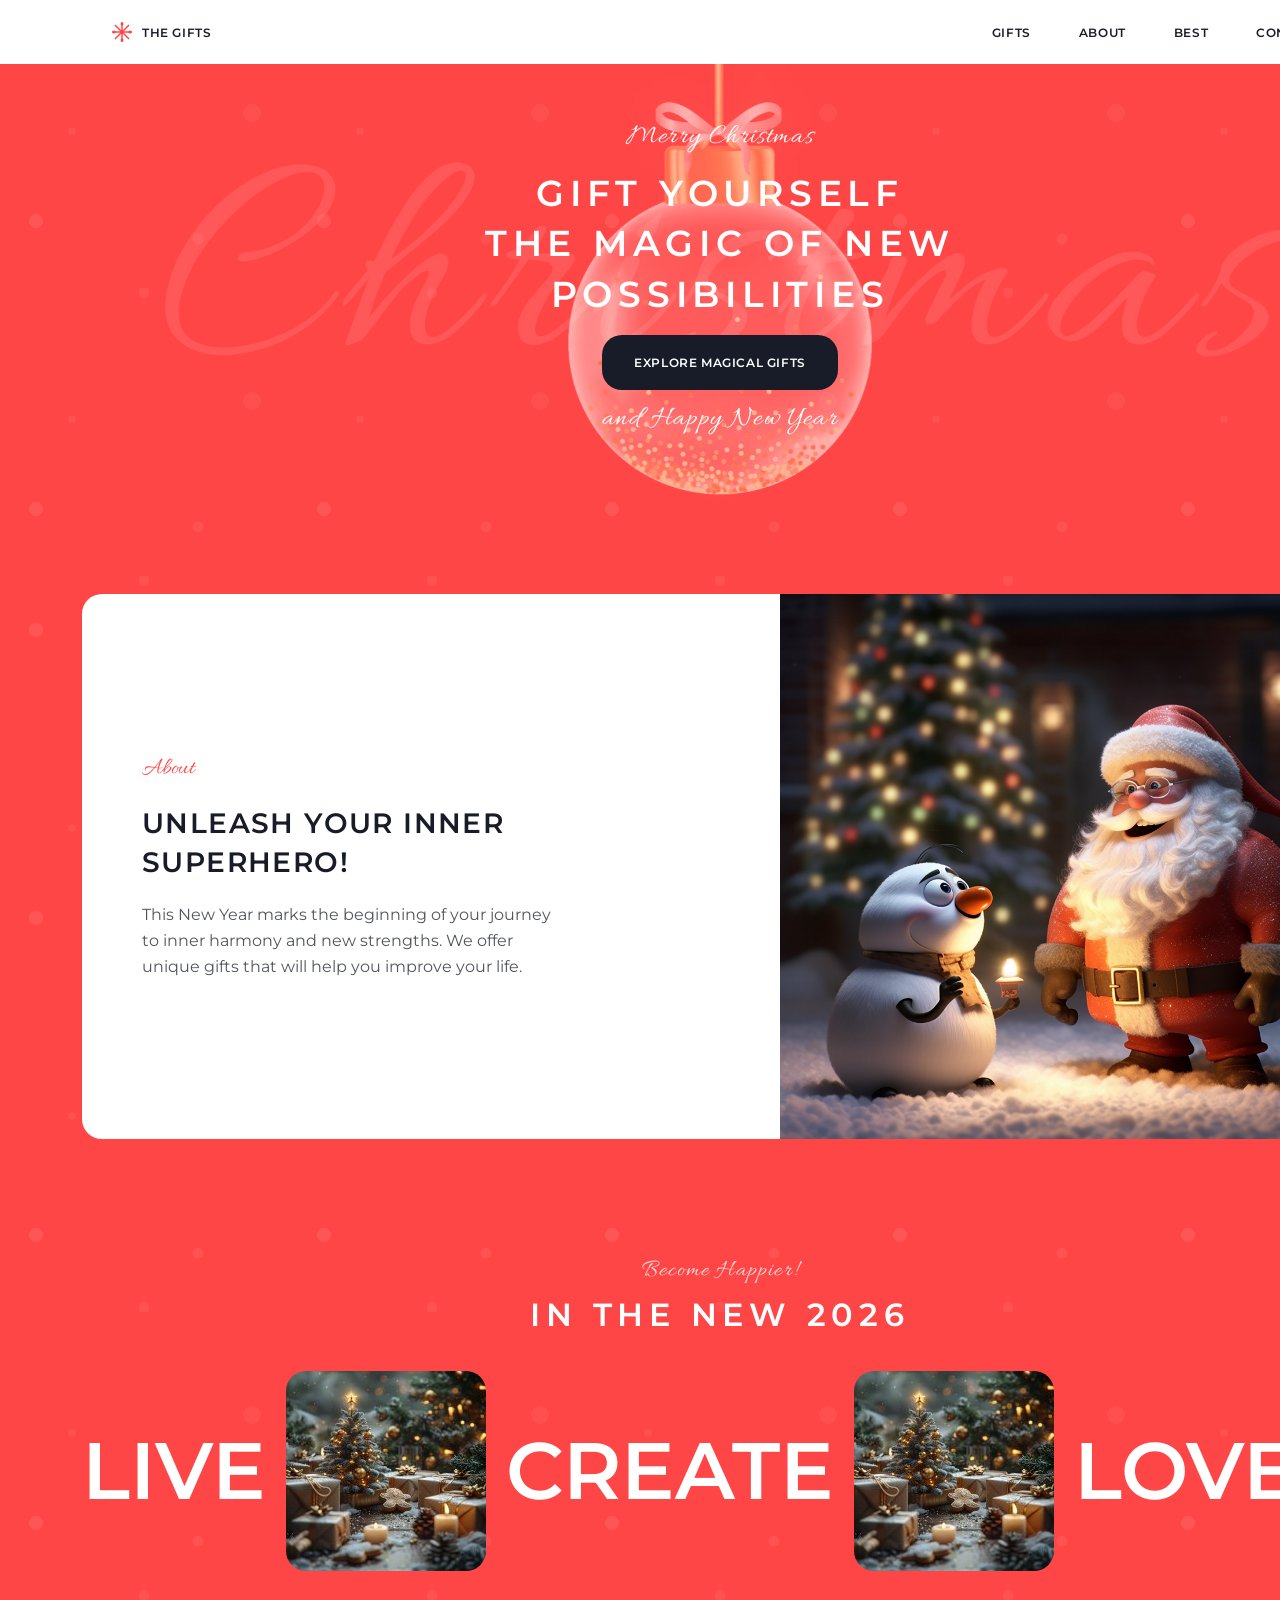
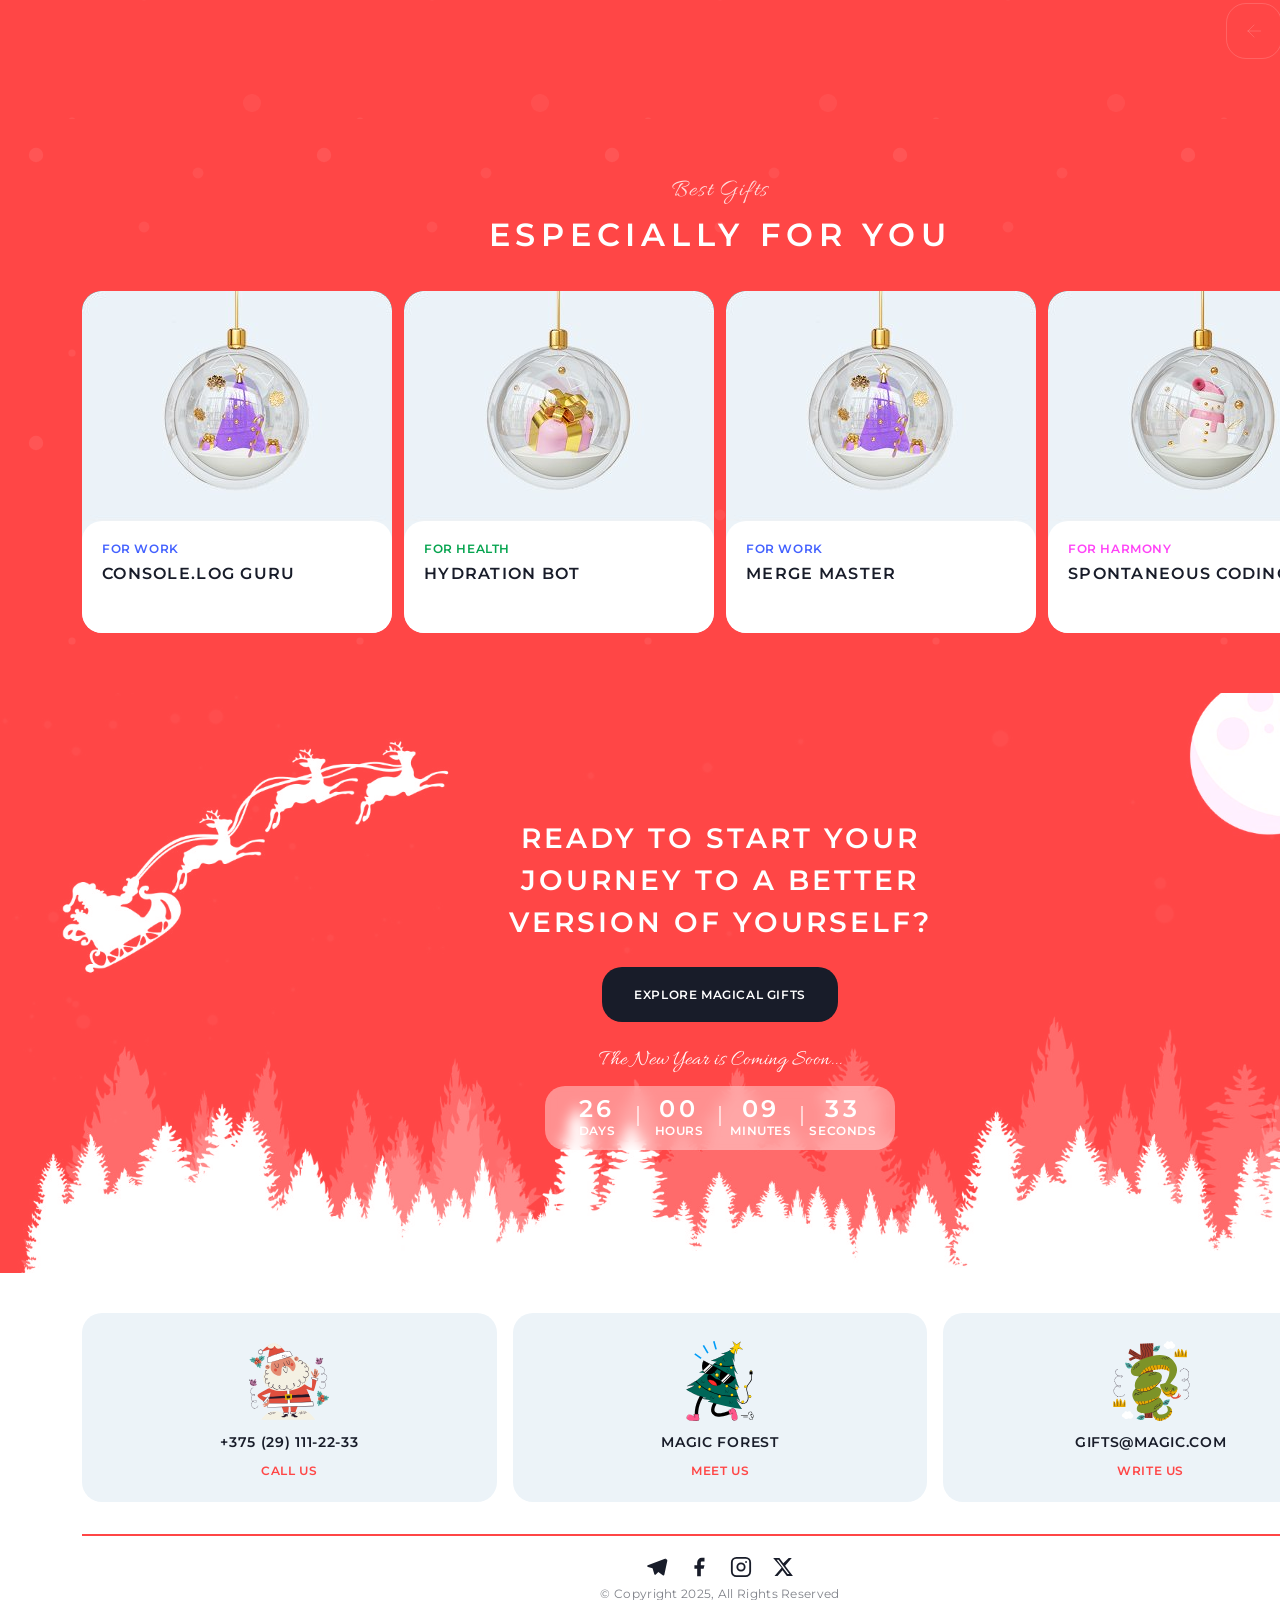
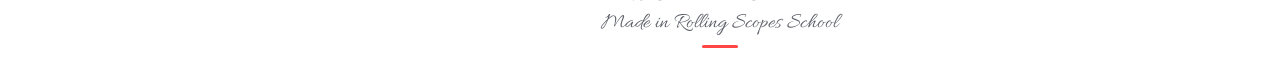
==== christmas-shop/index.html @ 3ed1e293 "Add christmas shop" ====
<!DOCTYPE html>
<html lang="en">
<head>
  <meta charset="UTF-8">
  <meta name="viewport" content="width=device-width, initial-scale=1.0">
  <title>The Gifts - Christmas Shop</title>
  <link rel="icon" type="image/svg+xml" href="assets/favicon.svg">
  <link rel="preconnect" href="https://fonts.googleapis.com">
  <link rel="preconnect" href="https://fonts.gstatic.com" crossorigin>
  <link href="https://fonts.googleapis.com/css2?family=Allura&amp;family=Montserrat:wght@400;600&amp;display=swap" rel="stylesheet">
  <link rel="stylesheet" href="css/style.css">
</head>
<body>
<div class="page-wrapper">

  <!-- HEADER -->
  <header class="header">
    <div class="header__inner">
      <a href="index.html" class="header__logo">
        <img class="header__logo-icon" src="assets/snowflake.svg" alt="snowflake">
        <span class="header__logo-text">The Gifts</span>
      </a>
      <nav class="header__nav">
        <ul class="header__nav-list">
          <li><a href="gifts/index.html" class="header__nav-link">Gifts</a></li>
          <li><a href="#about" class="header__nav-link">About</a></li>
          <li><a href="#best" class="header__nav-link">Best</a></li>
          <li><a href="#contacts" class="header__nav-link">Contacts</a></li>
        </ul>
      </nav>
    </div>
  </header>

  <main>

  
    <section class="hero">
     
      <div class="hero__ball-bg">
        <img src="assets/hero-ball.png" alt="" aria-hidden="true" class="hero__ball-img">
      </div>

      
      <div class="hero__content">
        <p class="hero__caption">Merry Christmas</p>
        <h1 class="hero__title">Gift yourself<br>the magic of new<br>possibilities</h1>
        <a href="gifts/index.html" class="btn btn--dark">Explore Magical Gifts</a>
        <p class="hero__caption">and Happy New Year</p>
      </div>
    </section>

    
    <section id="about" class="about">
      <div class="about__card">
        <div class="about__text-wrap">
          <div class="about__text-inner">
            <p class="about__label">About</p>
            <h2 class="about__title">Unleash your inner superhero!</h2>
            <p class="about__desc">
              This New Year marks the beginning of your journey to inner harmony
              and new strengths. We offer unique gifts that will help you improve your life.
            </p>
          </div>
        </div>
        <div class="about__image-wrap">
          
          <img class="about__image" src="assets/santa-about.png" alt="Santa Claus with snowman">
        </div>
      </div>
    </section>

    
    <section id="slider" class="slider-section">
      <div class="slider-section__inner">
        <div class="slider-section__header">
          <p class="caption">Become Happier!</p>
          <p class="section-subtitle">in the new 2026</p>
        </div>

        <div class="slider-section__track-wrap">
          <div class="slider-track" id="sliderTrack">
            <span class="slider-word">Live</span>
            <div class="slider-image">
              <img src="assets/snowman.png" alt="Snowman">
            </div>
            <span class="slider-word">Create</span>
            <div class="slider-image">
              <img src="assets/christmas-trees.png" alt="Christmas trees">
            </div>
            <span class="slider-word">Love</span>
            <div class="slider-image">
              <img src="assets/christmas-tree-ball.png" alt="Christmas tree ball">
            </div>
            <span class="slider-word">Dream</span>
            <div class="slider-image">
              <img src="assets/fairytale-house.png" alt="Fairytale house">
            </div>
          </div>
        </div>

        <div class="slider-section__controls">
          <button class="slider-btn slider-btn--prev" id="sliderPrev" aria-label="Previous">
            <img src="assets/arrow-left.svg" alt="previous">
          </button>
          <button class="slider-btn slider-btn--next" id="sliderNext" aria-label="Next">
            <img src="assets/arrow-right.svg" alt="next">
          </button>
        </div>
      </div>
    </section>

    
    <section id="best" class="best-gifts">
      <div class="best-gifts__inner">
        <div class="best-gifts__header">
          <p class="caption">Best Gifts</p>
          <p class="section-subtitle">Especially for you</p>
        </div>
        <div class="best-gifts__grid">

          
          <a href="gifts/index.html" class="gift-card">
            <div class="gift-card__image">
              <img src="assets/card-work.png" alt="Console.log Guru">
            </div>
            <div class="gift-card__info">
              <span class="gift-card__tag gift-card__tag--work">For work</span>
              <span class="gift-card__name">Console.log Guru</span>
            </div>
          </a>

          <a href="gifts/index.html" class="gift-card">
            <div class="gift-card__image">
              <img src="assets/card-health.png" alt="Hydration Bot">
            </div>
            <div class="gift-card__info">
              <span class="gift-card__tag gift-card__tag--health">For health</span>
              <span class="gift-card__name">Hydration Bot</span>
            </div>
          </a>

          <a href="gifts/index.html" class="gift-card">
            <div class="gift-card__image">
              <img src="assets/card-work.png" alt="Merge Master">
            </div>
            <div class="gift-card__info">
              <span class="gift-card__tag gift-card__tag--work">For work</span>
              <span class="gift-card__name">Merge Master</span>
            </div>
          </a>

          <a href="gifts/index.html" class="gift-card">
            <div class="gift-card__image">
              <img src="assets/card-harmony.png" alt="Spontaneous Coding Philosopher">
            </div>
            <div class="gift-card__info">
              <span class="gift-card__tag gift-card__tag--harmony">For harmony</span>
              <span class="gift-card__name">Spontaneous Coding Philosopher</span>
            </div>
          </a>

        </div>
      </div>
    </section>

   
    <section class="cta">
      <div class="cta__layer cta__layer--snow"></div>
      <div class="cta__layer cta__layer--scene"></div>

      <div class="cta__inner">
        <div class="cta__content">
          <h2 class="cta__title">
            Ready to start your journey to a better version of yourself?
          </h2>
          <a href="gifts/index.html" class="btn btn--dark">Explore Magical Gifts</a>

          <div class="cta__timer-wrap">
            <p class="cta__timer-caption">The New Year is Coming Soon...</p>
            <div class="timer" id="countdown">
              <div class="timer__block">
                <span class="timer__value" id="timerDays">00</span>
                <span class="timer__label">days</span>
              </div>
              <div class="timer__sep"></div>
              <div class="timer__block">
                <span class="timer__value" id="timerHours">00</span>
                <span class="timer__label">hours</span>
              </div>
              <div class="timer__sep"></div>
              <div class="timer__block">
                <span class="timer__value" id="timerMinutes">00</span>
                <span class="timer__label">minutes</span>
              </div>
              <div class="timer__sep"></div>
              <div class="timer__block">
                <span class="timer__value" id="timerSeconds">00</span>
                <span class="timer__label">seconds</span>
              </div>
            </div>
          </div>
        </div>
      </div>
    </section>

  </main>

 
  <footer id="contacts" class="footer">
    <div class="footer__inner">

      <div class="footer__cards">

        <a href="tel:+375291112233" class="footer__card">
          <div class="footer__card-icon">
            <img src="assets/footer-santa.svg" alt="Santa Claus">
          </div>
          <span class="footer__card-value">+375 (29) 111-22-33</span>
          <span class="footer__card-label">Call Us</span>
        </a>

        <a href="https://maps.google.com/?q=Belovezhskaya+Pushcha" target="_blank" rel="noopener" class="footer__card">
          <div class="footer__card-icon">
            <img src="assets/footer-tree.svg" alt="Christmas Tree">
          </div>
          <span class="footer__card-value">Magic Forest</span>
          <span class="footer__card-label">Meet Us</span>
        </a>

        <a href="mailto:gifts@magic.com" class="footer__card">
          <div class="footer__card-icon">
            <img src="assets/footer-snake.svg" alt="Snake">
          </div>
          <span class="footer__card-value">gifts@magic.com</span>
          <span class="footer__card-label">Write Us</span>
        </a>

      </div>

      <div class="footer__bottom">
        <div class="footer__bottom-center">
          <div class="footer__socials">
            <a href="#" class="footer__social-link">
              <img src="assets/icon-telegram.svg" alt="Telegram">
            </a>
            <a href="#" class="footer__social-link">
              <img src="assets/icon-facebook.svg" alt="Facebook">
            </a>
            <a href="#" class="footer__social-link">
              <img src="assets/icon-instagram.svg" alt="Instagram">
            </a>
            <a href="#" class="footer__social-link">
              <img src="assets/icon-x.svg" alt="X">
            </a>
          </div>
          <p class="footer__copyright">© Copyright 2025, All Rights Reserved</p>
          <a href="https://rs.school/" target="_blank" rel="noopener" class="footer__rss-link">Made in Rolling Scopes School</a>
          <span class="footer__rss-accent"></span>
        </div>
      </div>

    </div>
  </footer>

</div>
<script src="js/main.js"></script>
</body>
</html>
---- christmas-shop/css/style.css ----
:root {
  --primary: #ff4646;
  --dark: #181c29;
  --content-bg: #ecf3f8;
  --white: #ffffff;
  --tag-purple: #4361ff;
  --tag-green: #06a44f;
  --tag-pink: #ff43f7;
  --primary-10: rgba(255, 70, 70, 0.1);
  --white-40: rgba(255, 255, 255, 0.4);
  --white-20: rgba(255, 255, 255, 0.2);
  --layout-width: 1440px;
  --container-max: 1276px;
}


*,
*::before,
*::after {
  box-sizing: border-box;
  margin: 0;
  padding: 0;
}

html {
  scroll-behavior: smooth;
}

body {
  font-family: 'Montserrat', sans-serif;
  background-color: #f0f0f0;
  min-width: var(--layout-width);
}

img {
  display: block;
  max-width: 100%;
}

a {
  text-decoration: none;
  color: inherit;
}

ul {
  list-style: none;
}

button {
  font-family: 'Montserrat', sans-serif;
}


.page-wrapper {
  width: 1440px;
  margin: 0 auto;
  background-color: var(--primary);
  overflow: hidden;
}


.caption {
  font-family: 'Allura', cursive;
  font-size: 24px;
  font-weight: 400;
  line-height: 1;
  letter-spacing: 1.2px;
  color: rgba(255, 255, 255, 0.8);
}

.section-subtitle {
  font-size: 32px;
  font-weight: 600;
  line-height: 1.5;
  letter-spacing: 5.76px;
  text-transform: uppercase;
  color: var(--white);
}


.btn {
  display: inline-flex;
  align-items: center;
  justify-content: center;
  padding: 20px 32px;
  border-radius: 20px;
  border: none;
  cursor: pointer;
  font-family: 'Montserrat', sans-serif;
  font-size: 12px;
  font-weight: 600;
  letter-spacing: 0.6px;
  text-transform: uppercase;
  text-decoration: none;
  transition: background-color 0.3s ease;
}

.btn--dark {
  background-color: var(--dark);
  color: var(--white);
}

.btn--dark:hover {
  background-color: #2d3350;
}


.header {
  position: sticky;
  top: 0;
  z-index: 100;
  background-color: var(--white);
  width: 100%;
}

.header__inner {
  max-width: 1276px;
  margin: 0 auto;
  padding: 12px 8px;
  display: flex;
  align-items: center;
  gap: 12px;
}

.header__logo {
  display: flex;
  align-items: center;
  gap: 8px;
  padding: 8px 20px;
  border-radius: 12px;
  transition: opacity 0.3s ease;
  flex-shrink: 0;
}

.header__logo:hover {
  opacity: 0.75;
}

.header__logo-icon {
  width: 24px;
  height: 24px;
}

.header__logo-text {
  font-size: 12px;
  font-weight: 600;
  letter-spacing: 0.6px;
  text-transform: uppercase;
  color: var(--dark);
  white-space: nowrap;
}

.header__nav {
  flex: 1;
  display: flex;
  justify-content: flex-end;
}

.header__nav-list {
  display: flex;
  align-items: center;
  gap: 8px;
}

.header__nav-link {
  display: flex;
  align-items: center;
  justify-content: center;
  padding: 12px 20px;
  border-radius: 12px;
  font-size: 12px;
  font-weight: 600;
  letter-spacing: 0.6px;
  text-transform: uppercase;
  color: var(--dark);
  white-space: nowrap;
  transition: background-color 0.3s ease, color 0.3s ease;
}

.header__nav-link:hover {
  background-color: var(--primary-10);
  color: var(--primary);
}

.header__nav-link--active {
  background-color: var(--primary-10);
  color: var(--primary);
  pointer-events: none;
  cursor: default;
}


.hero {
  position: relative;
  background-color: var(--primary);
  background-image: url('../assets/bg-texture.svg');
  background-size: cover;
  background-position: center;

  min-height: 500px;
  display: flex;
  align-items: center;
  justify-content: center;
  overflow: hidden;
}




.hero__ball-bg {
  position: absolute;
  top: -30px;
  left: 50%;
  transform: translateX(-50%);
  width: 1220px;
  z-index: 1;
  mix-blend-mode: screen;
  pointer-events: none;
}

.hero__ball-img {
  width: 100%;
  height: auto;
  display: block;
}


.hero__content {
  position: relative;
  z-index: 2;
  display: flex;
  flex-direction: column;
  align-items: center;
  gap: 16px;
  max-width: 560px;
  text-align: center;
  
  padding: 60px 20px 160px;
}

.hero__caption {
  font-family: 'Allura', cursive;
  font-size: 28px;
  font-weight: 400;
  line-height: 1;
  letter-spacing: 1.2px;
  color: var(--white);
}

.hero__title {
  font-size: 36px;
  font-weight: 600;
  line-height: 1.4;
  letter-spacing: 5.76px;
  text-transform: uppercase;
  color: var(--white);
}


.about {
  background-color: var(--primary);
  background-image: url('../assets/bg-texture.svg');
  background-size: cover;
  padding: 0 8px 60px;
  display: flex;
  justify-content: center;
}

.about__card {
  max-width: 1276px;
  width: 100%;
  background-color: var(--white);
  border-radius: 20px;
  display: flex;
  overflow: hidden;
}

.about__text-wrap {
  flex: 1;
  display: flex;
  align-items: center;
  padding: 0 60px;
}

.about__text-inner {
  max-width: 426px;
  display: flex;
  flex-direction: column;
  gap: 20px;
  padding: 60px 0;
}

.about__label {
  font-family: 'Allura', cursive;
  font-size: 24px;
  font-weight: 400;
  color: var(--primary);
}

.about__title {
  font-size: 28px;
  font-weight: 600;
  line-height: 1.4;
  letter-spacing: 1.4px;
  text-transform: uppercase;
  color: var(--dark);
}

.about__desc {
  font-size: 16px;
  font-weight: 400;
  line-height: 1.6;
  color: var(--dark);
  opacity: 0.75;
}

.about__image-wrap {
  flex: 1;
  min-height: 528px;
  overflow: hidden;
  border-radius: 0 20px 20px 0;
}

.about__image {
  width: 100%;
  height: 100%;
  object-fit: cover;
}


.slider-section {
  background-color: var(--primary);
  background-image: url('../assets/bg-texture.svg');
  background-size: cover;
  padding: 60px 8px;
}

.slider-section__inner {
  max-width: 1276px;
  margin: 0 auto;
  display: flex;
  flex-direction: column;
  gap: 32px;
}

.slider-section__header {
  display: flex;
  flex-direction: column;
  align-items: center;
  gap: 8px;
}

.slider-section__track-wrap {
  overflow: hidden;
  width: 100%;
}

.slider-track {
  display: flex;
  align-items: center;
  gap: 20px;
  transition: transform 0.4s ease;
  will-change: transform;
}

.slider-word {
  font-size: 80px;
  font-weight: 600;
  line-height: 100px;
  text-transform: uppercase;
  color: var(--white);
  white-space: nowrap;
  flex-shrink: 0;
}

.slider-image {
  width: 200px;
  height: 200px;
  border-radius: 20px;
  overflow: hidden;
  flex-shrink: 0;
}

.slider-image img {
  width: 100%;
  height: 100%;
  object-fit: cover;
}

.slider-section__controls {
  display: flex;
  justify-content: flex-end;
  gap: 20px;
}

.slider-btn {
  width: 56px;
  height: 56px;
  border-radius: 20px;
  border: none;
  background: transparent;
  cursor: pointer;
  display: flex;
  align-items: center;
  justify-content: center;
  padding: 0;
  transition: opacity 0.3s ease;
}

.slider-btn:hover {
  opacity: 0.75;
}

.slider-btn img {
  width: 56px;
  height: 56px;
}


.best-gifts {
  background-color: var(--primary);
  background-image: url('../assets/bg-texture.svg');
  background-size: cover;
  padding: 60px 8px;
  display: flex;
  justify-content: center;
}

.best-gifts__inner {
  max-width: 1276px;
  width: 100%;
  display: flex;
  flex-direction: column;
  gap: 32px;
}

.best-gifts__header {
  display: flex;
  flex-direction: column;
  align-items: center;
  gap: 8px;
}

.best-gifts__grid {
  display: flex;
  flex-wrap: wrap;
  gap: 12px;
  justify-content: center;
}


.gift-card {
  background-color: var(--content-bg);
  border-radius: 20px;
  width: 310px;
  height: 342px;
  display: flex;
  flex-direction: column;
  overflow: hidden;
  cursor: pointer;
  transition: transform 0.3s ease, box-shadow 0.3s ease;
  flex-shrink: 0;
  text-decoration: none;
}

.gift-card:hover {
  transform: translateY(-4px);
  box-shadow: 0 8px 24px rgba(0, 0, 0, 0.2);
}


.gift-card__image {
  width: 310px;
  height: 230px;
  overflow: hidden;
  background-color: var(--content-bg);
  flex-shrink: 0;
}

.gift-card__image img {
  width: 100%;
  height: 100%;
  object-fit: cover;
  object-position: top center;
}

.gift-card__info {
  background-color: var(--white);
  flex: 1;
  padding: 20px;
  display: flex;
  flex-direction: column;
  gap: 8px;
  border-radius: 20px;
}

.gift-card__tag {
  font-size: 12px;
  font-weight: 600;
  letter-spacing: 0.6px;
  text-transform: uppercase;
}

.gift-card__tag--work    { color: var(--tag-purple); }
.gift-card__tag--health  { color: var(--tag-green); }
.gift-card__tag--harmony { color: var(--tag-pink); }

.gift-card__name {
  font-size: 16px;
  font-weight: 600;
  letter-spacing: 1.28px;
  text-transform: uppercase;
  color: var(--dark);
  overflow: hidden;
  text-overflow: ellipsis;
  white-space: nowrap;
}


.cta {
  position: relative;
  min-height: 580px;
  display: flex;
  align-items: center;
  justify-content: center;
  overflow: hidden;

  background-color: var(--primary);
}


.cta__layer {
  position: absolute;
  inset: 0;
  width: 100%;
  height: 100%;
  background-repeat: no-repeat;
  pointer-events: none;
}


.cta__layer--snow {
  background-image: url('../assets/bg-snow.png');
  background-size: cover;
  background-position: center;
  opacity: 0.18;    
  z-index: 1;
  mix-blend-mode: screen;
}


.cta__layer--scene {
  background-image: url('../assets/cta-scene.png');
  background-size: cover;
  background-position: center bottom;
  z-index: 2;
  mix-blend-mode: screen;
}


.cta__inner {
  position: relative;
  z-index: 3;
  max-width: 1276px;
  width: 100%;
  padding: 80px 8px;
  display: flex;
  align-items: center;
  justify-content: center;
}

.cta__content {
  display: flex;
  flex-direction: column;
  align-items: center;
  gap: 24px;
  max-width: 520px;
  text-align: center;
}

.cta__title {
  font-size: 28px;
  font-weight: 600;
  line-height: 1.5;
  letter-spacing: 3px;
  text-transform: uppercase;
  color: var(--white);
}

.cta__timer-wrap {
  display: flex;
  flex-direction: column;
  align-items: center;
  gap: 12px;
  width: 100%;
}

.cta__timer-caption {
  font-family: 'Allura', cursive;
  font-size: 22px;
  color: var(--white);
  opacity: 0.95;
}

.timer {
  background-color: var(--white-40);
  border-radius: 20px;
  padding: 8px 12px 12px;
  display: flex;
  align-items: center;
  backdrop-filter: blur(6px);
  -webkit-backdrop-filter: blur(6px);
}

.timer__block {
  display: flex;
  flex-direction: column;
  align-items: center;
  width: 80px;
  color: var(--white);
  text-transform: uppercase;
}

.timer__value {
  font-size: 24px;
  font-weight: 600;
  letter-spacing: 3.84px;
}

.timer__label {
  font-size: 12px;
  font-weight: 600;
  letter-spacing: 0.6px;
}

.timer__sep {
  width: 2px;
  height: 20px;
  background-color: var(--white);
  opacity: 0.6;
  flex-shrink: 0;
}


.footer {
  background-color: var(--white);
  padding: 40px 8px 28px;
}

.footer__inner {
  max-width: 1276px;
  margin: 0 auto;
  display: flex;
  flex-direction: column;
  gap: 32px;
}

/* Three contact cards */
.footer__cards {
  display: flex;
  gap: 16px;
  justify-content: space-between;
}

.footer__card {
  flex: 1;
  background-color: var(--content-bg);
  border-radius: 20px;
  padding: 28px 20px 24px;
  display: flex;
  flex-direction: column;
  align-items: center;
  gap: 12px;
  text-align: center;
  transition: transform 0.3s ease, box-shadow 0.3s ease;
}

.footer__card:hover {
  transform: translateY(-4px);
  box-shadow: 0 8px 24px rgba(0, 0, 0, 0.1);
}

.footer__card-icon {
  width: 80px;
  height: 80px;
  display: flex;
  align-items: center;
  justify-content: center;
}

.footer__card-icon img {
  max-width: 100%;
  max-height: 100%;
  object-fit: contain;
}

.footer__card-value {
  font-size: 14px;
  font-weight: 600;
  letter-spacing: 0.7px;
  text-transform: uppercase;
  color: var(--dark);
}

.footer__card-label {
  font-size: 12px;
  font-weight: 600;
  letter-spacing: 0.6px;
  text-transform: uppercase;
  color: var(--primary);
}


.footer__bottom {
  display: flex;
  justify-content: center;
  padding-top: 20px;
  border-top: 2px solid var(--primary);
}

.footer__bottom-center {
  display: flex;
  flex-direction: column;
  align-items: center;
  gap: 8px;
}

/* Social icons row */
.footer__socials {
  display: flex;
  gap: 20px;
  align-items: center;
}

.footer__social-link {
  display: flex;
  align-items: center;
  justify-content: center;
  transition: opacity 0.3s ease;
}

.footer__social-link:hover {
  opacity: 0.55;
}

.footer__social-link img {
  width: 22px;
  height: 22px;
  object-fit: contain;
}

.footer__copyright {
  font-size: 12px;
  color: var(--dark);
  opacity: 0.55;
  letter-spacing: 0.3px;
}

.footer__rss-link {
  font-family: 'Allura', cursive;
  font-size: 22px;
  color: var(--dark);
  opacity: 0.7;
  transition: opacity 0.3s ease, color 0.3s ease;
}

.footer__rss-link:hover {
  opacity: 1;
  color: var(--primary);
}


.footer__rss-accent {
  display: block;
  width: 36px;
  height: 3px;
  background-color: var(--primary);
  border-radius: 2px;
  margin: 0 auto;
}


.gifts-section {
  position: relative;
  background-color: var(--primary);
  background-image: url('../assets/bg-texture.svg');
  background-size: cover;
 
  padding: 0 0 60px;
  display: flex;
  flex-direction: column;
}


.gifts-section__garland {
  width: 100%;
  height: 160px;
  overflow: hidden;
  margin-bottom: 0;
  flex-shrink: 0;

  mix-blend-mode: screen;
}

.gifts-section__garland img {
  width: 100%;
  height: 160px;
  object-fit: cover;
  object-position: top center;
  display: block;
}

.gifts-section__inner {
  max-width: 1276px;
  margin: 0 auto;
  padding: 0 8px;
  display: flex;
  flex-direction: column;
  gap: 40px;
  width: 100%;
}

.gifts-section__header {
  text-align: center;
}

.gifts-section__title {
  font-size: 32px;
  font-weight: 600;
  line-height: 1.5;
  letter-spacing: 5.76px;
  text-transform: uppercase;
  color: var(--white);
}

/* TABS */
.tabs {
  display: flex;
  gap: 8px;
  justify-content: center;
}

.tab {
  padding: 12px 24px;
  border-radius: 12px;
  border: 1px solid var(--white-40);
  background: transparent;
  font-size: 12px;
  font-weight: 600;
  letter-spacing: 0.6px;
  text-transform: uppercase;
  color: var(--white);
  cursor: pointer;
  transition: background-color 0.3s ease, border-color 0.3s ease;
}

.tab:hover {
  background-color: var(--white-20);
  border-color: var(--white);
}

.tab--active {
  background-color: var(--white-40);
  border-color: var(--white);
  pointer-events: none;
  cursor: default;
}

/* GIFTS GRID */
.gifts-grid {
  display: flex;
  flex-wrap: wrap;
  gap: 12px;
  justify-content: center;
}
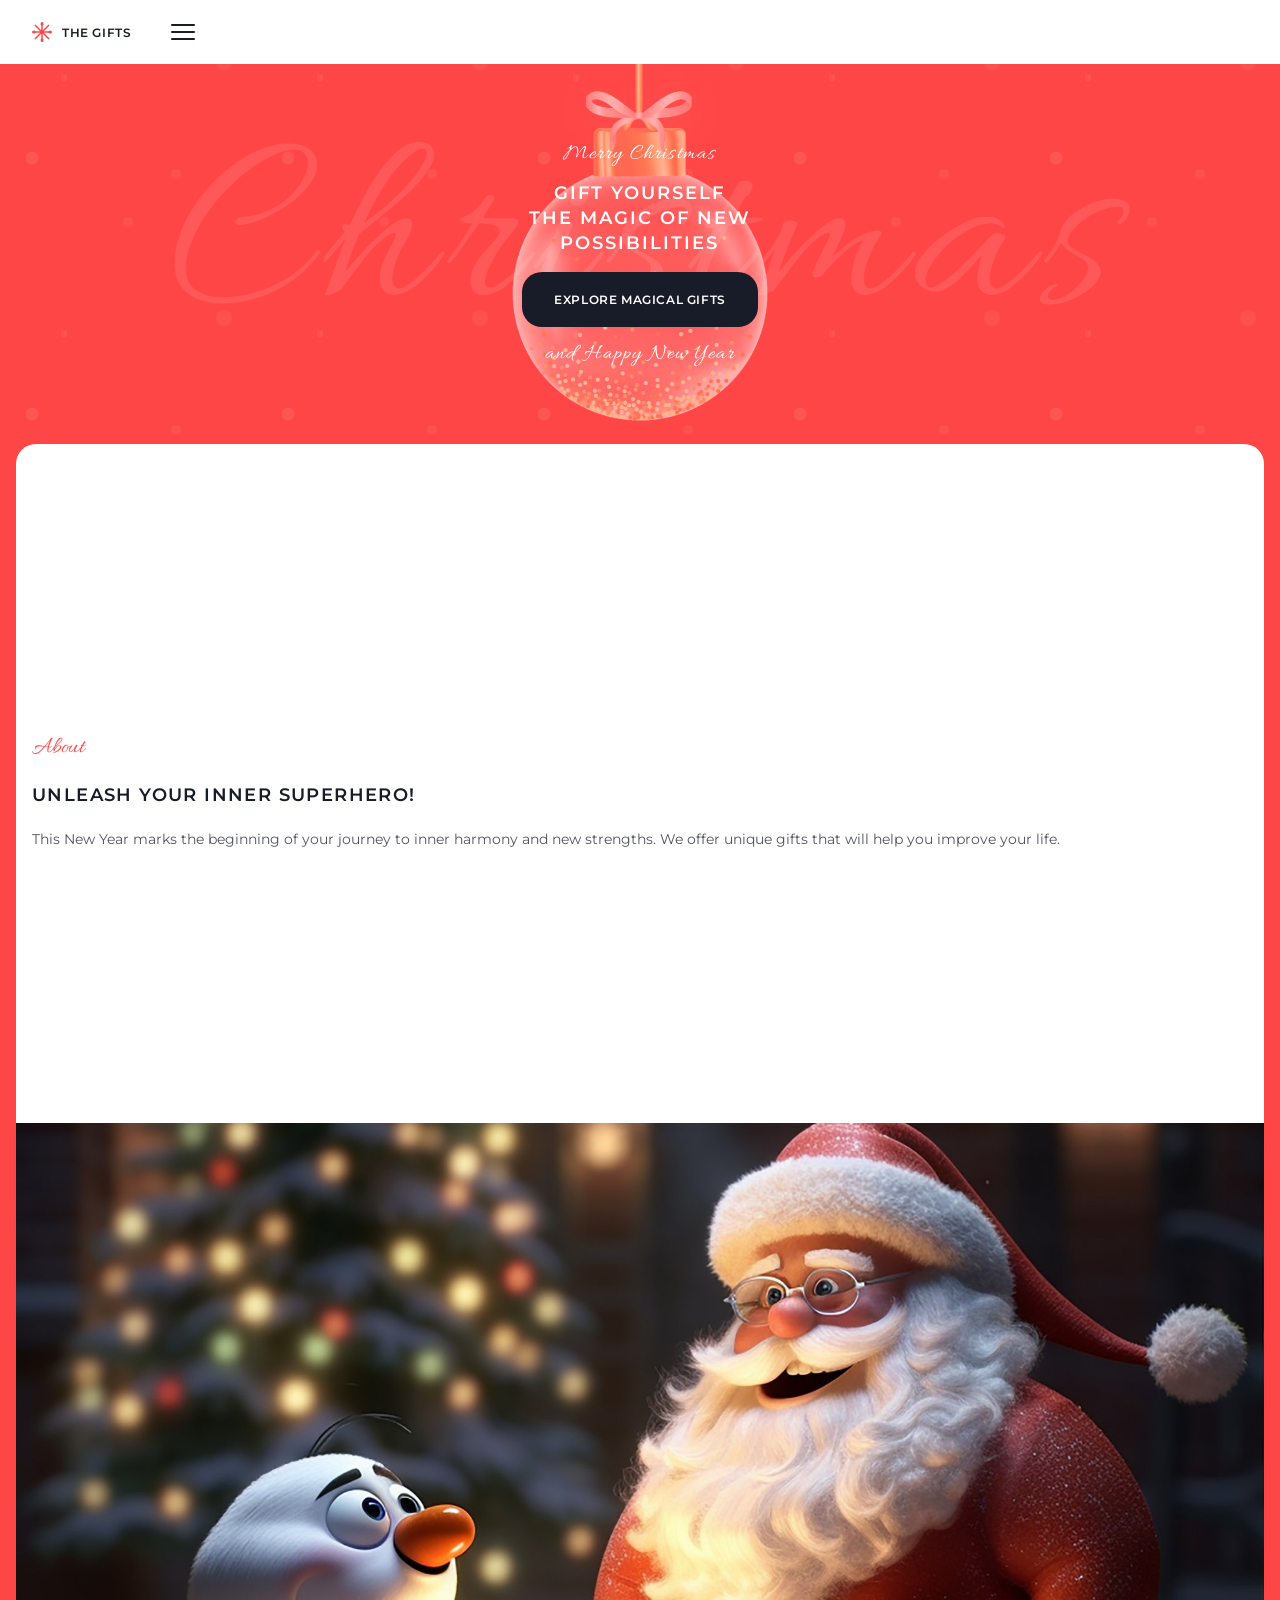
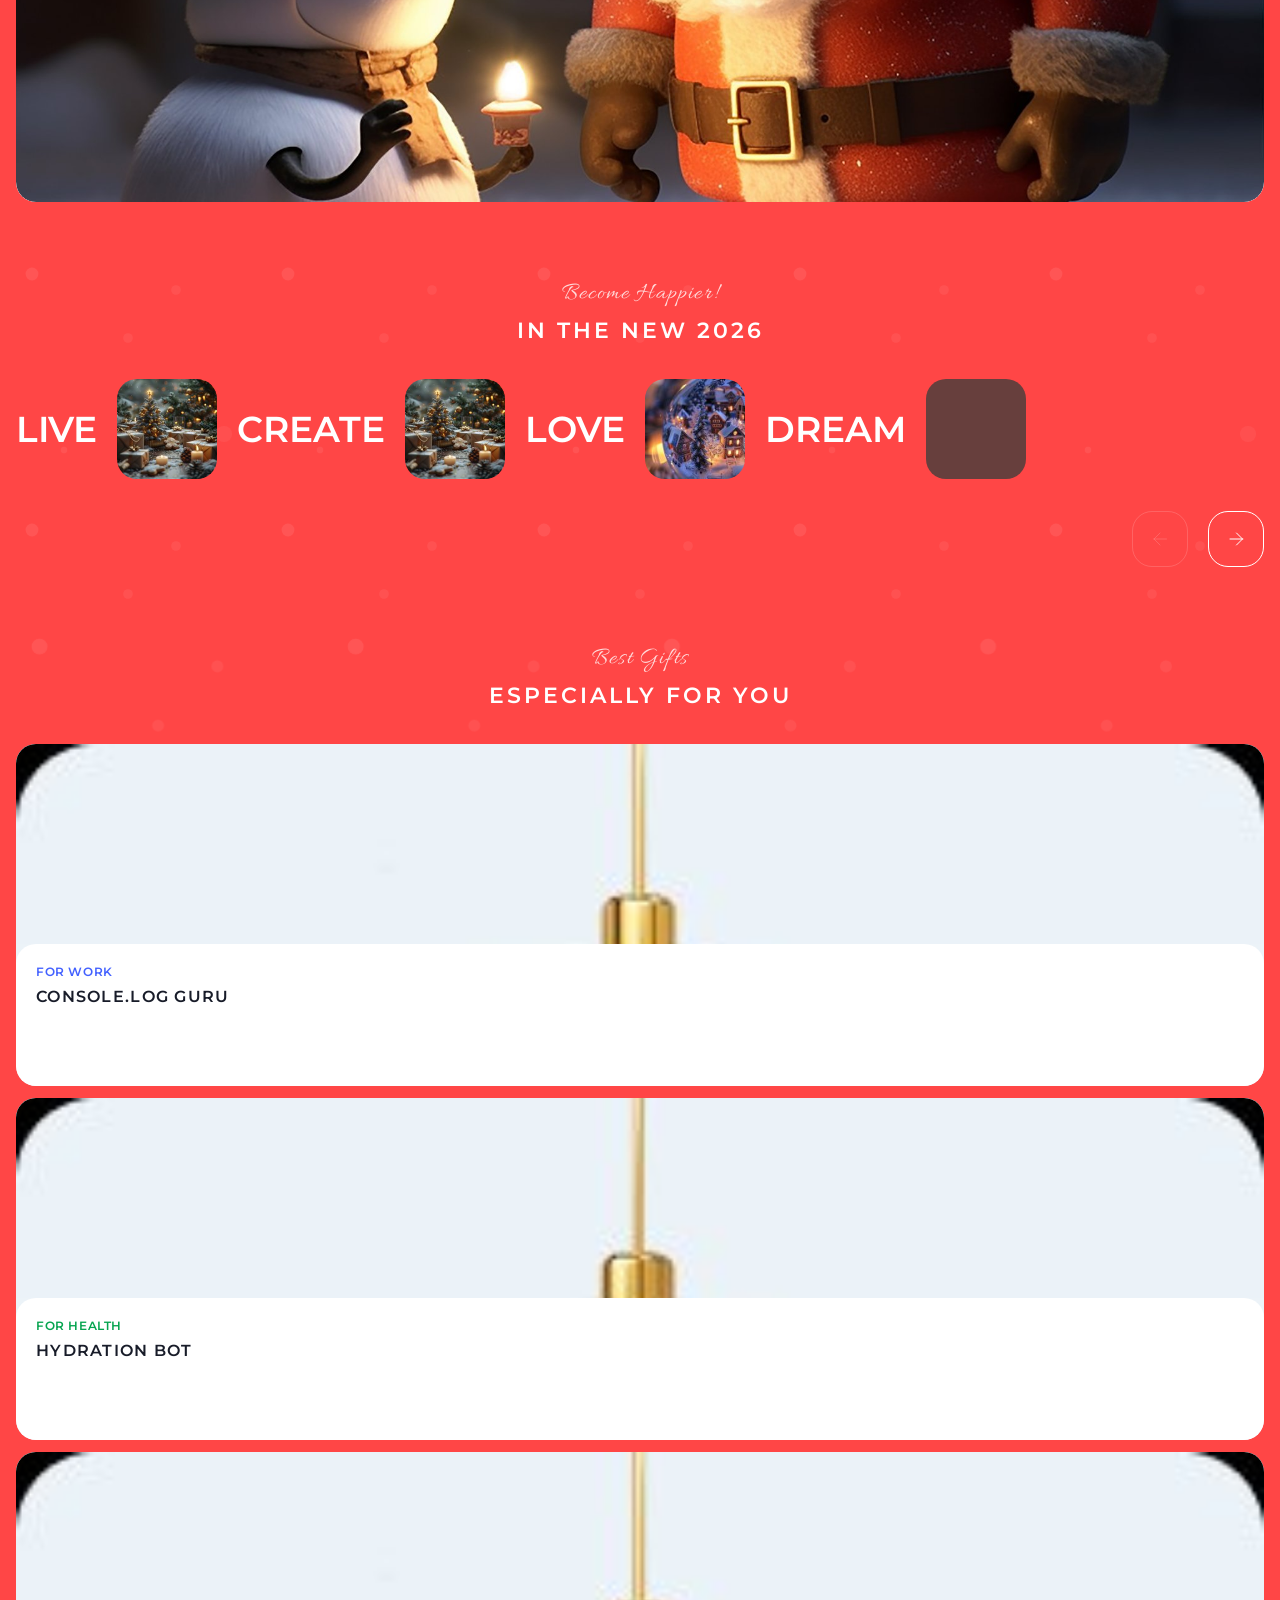
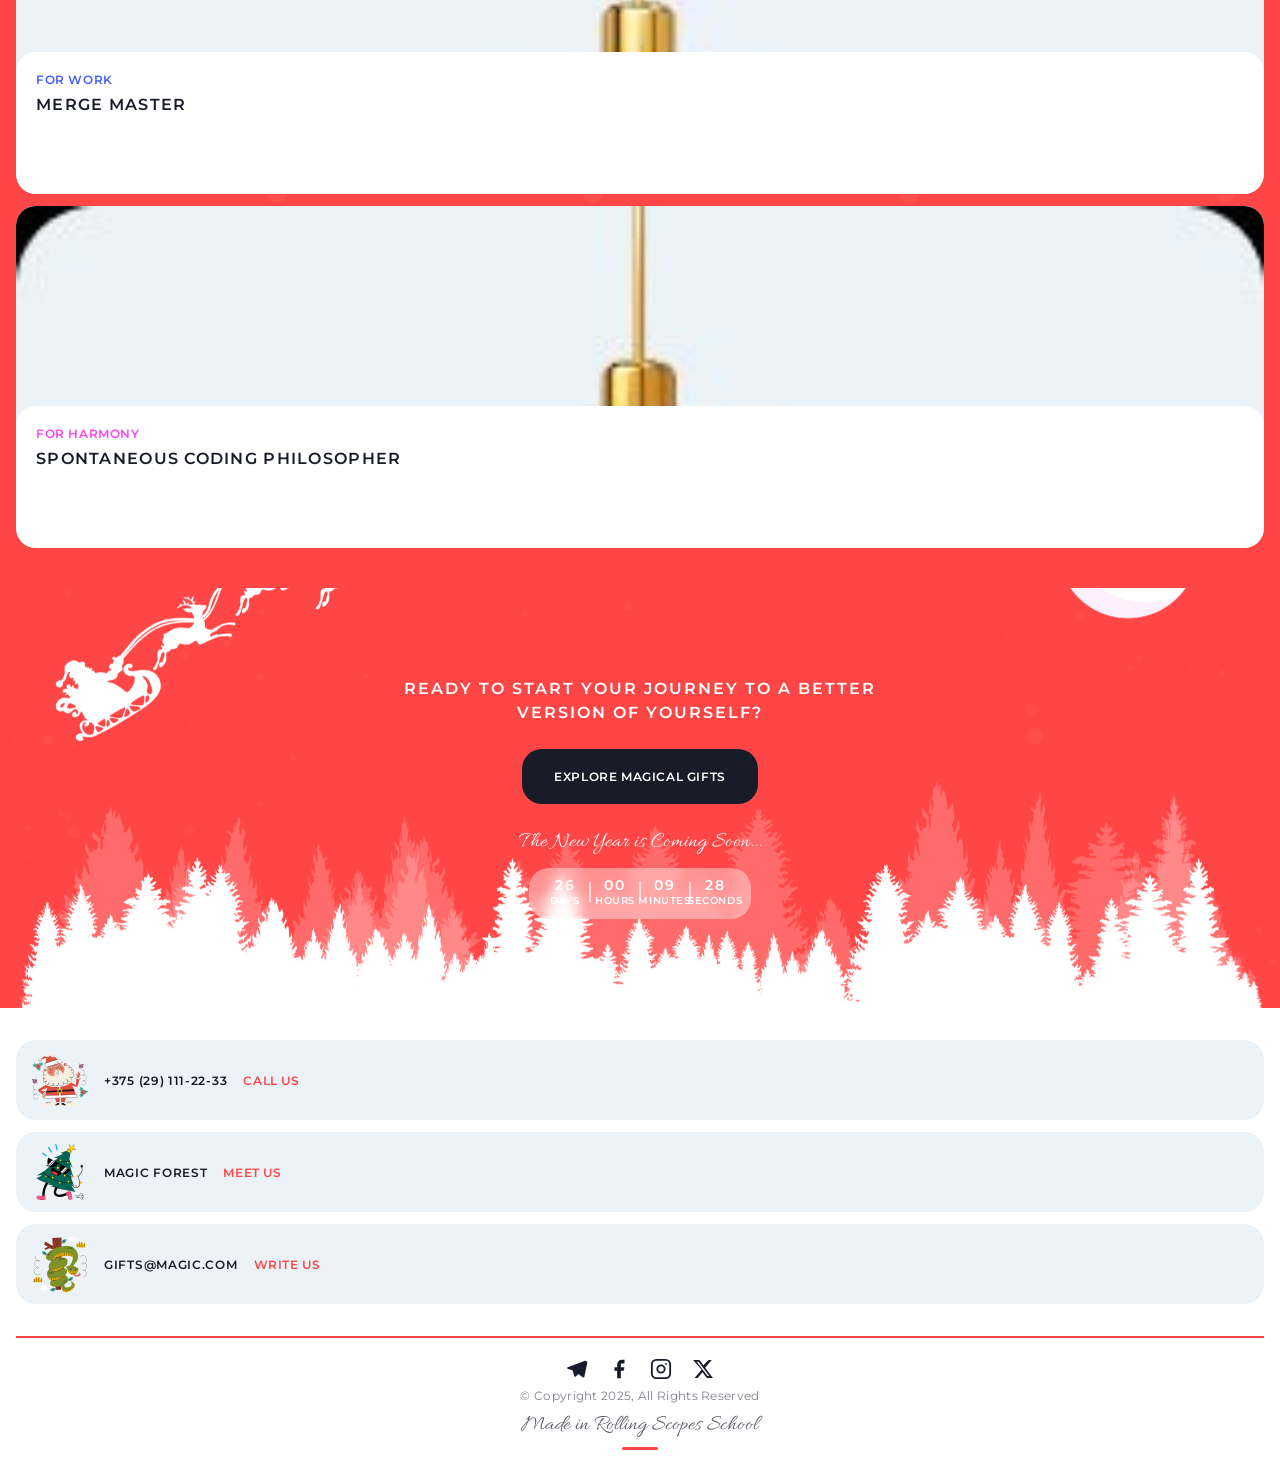
==== commit a17773a9: "Add responsive design for 768px and 380px" ====
--- a/christmas-shop/index.html
+++ b/christmas-shop/index.html
@@ -13,23 +13,30 @@
 <body>
 <div class="page-wrapper">
 
-  <!-- HEADER -->
+  
   <header class="header">
     <div class="header__inner">
       <a href="index.html" class="header__logo">
         <img class="header__logo-icon" src="assets/snowflake.svg" alt="snowflake">
         <span class="header__logo-text">The Gifts</span>
       </a>
-      <nav class="header__nav">
-        <ul class="header__nav-list">
-          <li><a href="gifts/index.html" class="header__nav-link">Gifts</a></li>
-          <li><a href="#about" class="header__nav-link">About</a></li>
-          <li><a href="#best" class="header__nav-link">Best</a></li>
-          <li><a href="#contacts" class="header__nav-link">Contacts</a></li>
-        </ul>
-      </nav>
-    </div>
-  </header>
+
+      <button class="burger" id="burger" aria-label="Open menu"> 
+      <span class="burger__line"></span> 
+      <span class="burger__line"></span> 
+      <span class="burger__line"></span> 
+    </button> 
+      <nav class="header__nav" id="nav"> 
+      <ul class="header__nav-list"> 
+        <li><a href="gifts/index.html" class="header__nav-link">Gifts</a></li> 
+        <li><a href="#about" class="header__nav-link">About</a></li> 
+        <li><a href="#best" class="header__nav-link">Best</a></li> 
+        <li><a href="#contacts" class="header__nav-link">Contacts</a></li> 
+      </ul> 
+    </nav> 
+  </div> 
+</header> 
+  
 
   <main>
 
--- a/christmas-shop/css/style.css
+++ b/christmas-shop/css/style.css
@@ -30,7 +30,6 @@
 body {
   font-family: 'Montserrat', sans-serif;
   background-color: #f0f0f0;
-  min-width: var(--layout-width);
 }
 
 img {
@@ -53,7 +52,7 @@
 
 
 .page-wrapper {
-  width: 1440px;
+  max-width: 1440px;
   margin: 0 auto;
   background-color: var(--primary);
   overflow: hidden;
@@ -874,3 +873,255 @@
   gap: 12px;
   justify-content: center;
 }
+
+.burger { 
+  display: none; 
+  flex-direction: column; 
+  justify-content: center; 
+  gap: 5px; 
+  width: 40px; 
+  height: 40px; 
+  background: transparent; 
+  border: none; 
+  cursor: pointer; 
+  padding: 8px; 
+  border-radius: 8px; 
+} 
+ 
+.burger__line { 
+  display: block; 
+  width: 100%; 
+  height: 2px; 
+  background-color: var(--dark); 
+  border-radius: 2px; 
+  transition: opacity 0.3s ease; 
+} 
+
+@media (max-width: 768px) {
+   .container { 
+    padding: 0 16px; 
+  } 
+   .best-gifts__inner, 
+  .slider-section__inner, 
+  .footer__inner { 
+    padding: 0 16px; 
+  } 
+} 
+
+   .footer { 
+    padding: 32px 16px 20px; 
+  } 
+ 
+  
+  .footer__cards { 
+    flex-direction: column; 
+    gap: 12px; 
+  } 
+ 
+  .footer__card { 
+    flex-direction: row;  
+    align-items: center; 
+    gap: 16px; 
+    padding: 16px 20px; 
+    justify-content: flex-start; 
+  } 
+ 
+  .footer__card-icon { 
+    width: 56px; 
+    height: 56px; 
+    flex-shrink: 0; 
+  } 
+
+
+
+   .cta { 
+    min-height: 420px; 
+  } 
+ 
+  .cta__title { 
+    font-size: 20px; 
+    letter-spacing: 2px; 
+  } 
+ 
+  .cta__inner { 
+    padding: 60px 16px; 
+  } 
+ 
+  .timer__block { 
+    width: 60px; 
+  } 
+ 
+  .timer__value { 
+    font-size: 18px; 
+  } 
+
+
+   .best-gifts { 
+    padding: 40px 16px; 
+  } 
+ 
+  
+  .gift-card { 
+    width: calc(50% - 6px);  
+  } 
+ 
+  .gift-card__image { 
+    width: 100%; 
+    height: 180px; 
+  } 
+ 
+ 
+    .slider-section { 
+    padding: 40px 16px; 
+  } 
+ 
+  .slider-word { 
+    font-size: 52px; 
+    line-height: 64px; 
+  } 
+ 
+  .slider-image { 
+    width: 150px; 
+    height: 150px; 
+  } 
+ 
+  .section-subtitle { 
+    font-size: 22px; 
+    letter-spacing: 3px; 
+  } 
+
+
+   .about { 
+    padding: 0 16px 40px; 
+  } 
+ 
+   
+  .about__card { 
+    flex-direction: column; 
+  } 
+ 
+  
+  .about__text-wrap { 
+    padding: 0 32px; 
+  } 
+ 
+  .about__text-inner { 
+    max-width: 100%; 
+    padding: 40px 0 24px; 
+  } 
+ 
+  .about__title { 
+    font-size: 22px; 
+  } 
+ 
+  /* Фото под текстом */ 
+  .about__image-wrap { 
+    min-height: 300px; 
+    border-radius: 0 0 20px 20px;  
+  } 
+
+
+   .hero { 
+    min-height: 380px; 
+   } 
+     .hero__title { 
+    font-size: 24px; 
+    letter-spacing: 3px; 
+  } 
+ 
+  .hero__caption { 
+    font-size: 22px; 
+  } 
+ 
+  .hero__ball-bg { 
+    width: 80%;  
+  } 
+ 
+ .burger { 
+    display: flex; 
+}
+    
+    .header__nav { 
+    display: none; 
+  } 
+ 
+  .header__nav.nav--open { 
+    display: flex; 
+  } 
+ 
+ 
+@media (max-width: 380px) {
+    .container { 
+    padding: 0 8px; 
+  } 
+} 
+    .footer__card { 
+    padding: 12px 16px; 
+  } 
+ 
+  .footer__card-value { 
+    font-size: 12px; 
+  } 
+ 
+    .cta__title { 
+    font-size: 16px; 
+  } 
+ 
+  .timer__block { 
+    width: 48px; 
+  } 
+ 
+  .timer__value { 
+    font-size: 14px; 
+    letter-spacing: 2px; 
+  } 
+ 
+  .timer__label { 
+    font-size: 10px; 
+  }
+
+  
+  .gift-card { 
+    width: 100%; 
+  } 
+ 
+  .gift-card__image { 
+    height: 200px; 
+  } 
+
+    .slider-word { 
+    font-size: 36px; 
+    line-height: 48px; 
+  } 
+ 
+  .slider-image { 
+    width: 100px; 
+    height: 100px; 
+  } 
+ 
+   .about__text-wrap { 
+    padding: 0 16px; 
+  } 
+ 
+  .about__title { 
+    font-size: 18px; 
+  } 
+ 
+  .about__desc { 
+    font-size: 14px; 
+  } 
+ 
+  .about__image-wrap { 
+    min-height: 220px; 
+  } 
+
+
+ 
+    .hero__title { 
+    font-size: 18px; 
+    letter-spacing: 2px; 
+  } 
+ 
+  .hero__content { 
+    padding: 40px 16px 40px; 
+  } 
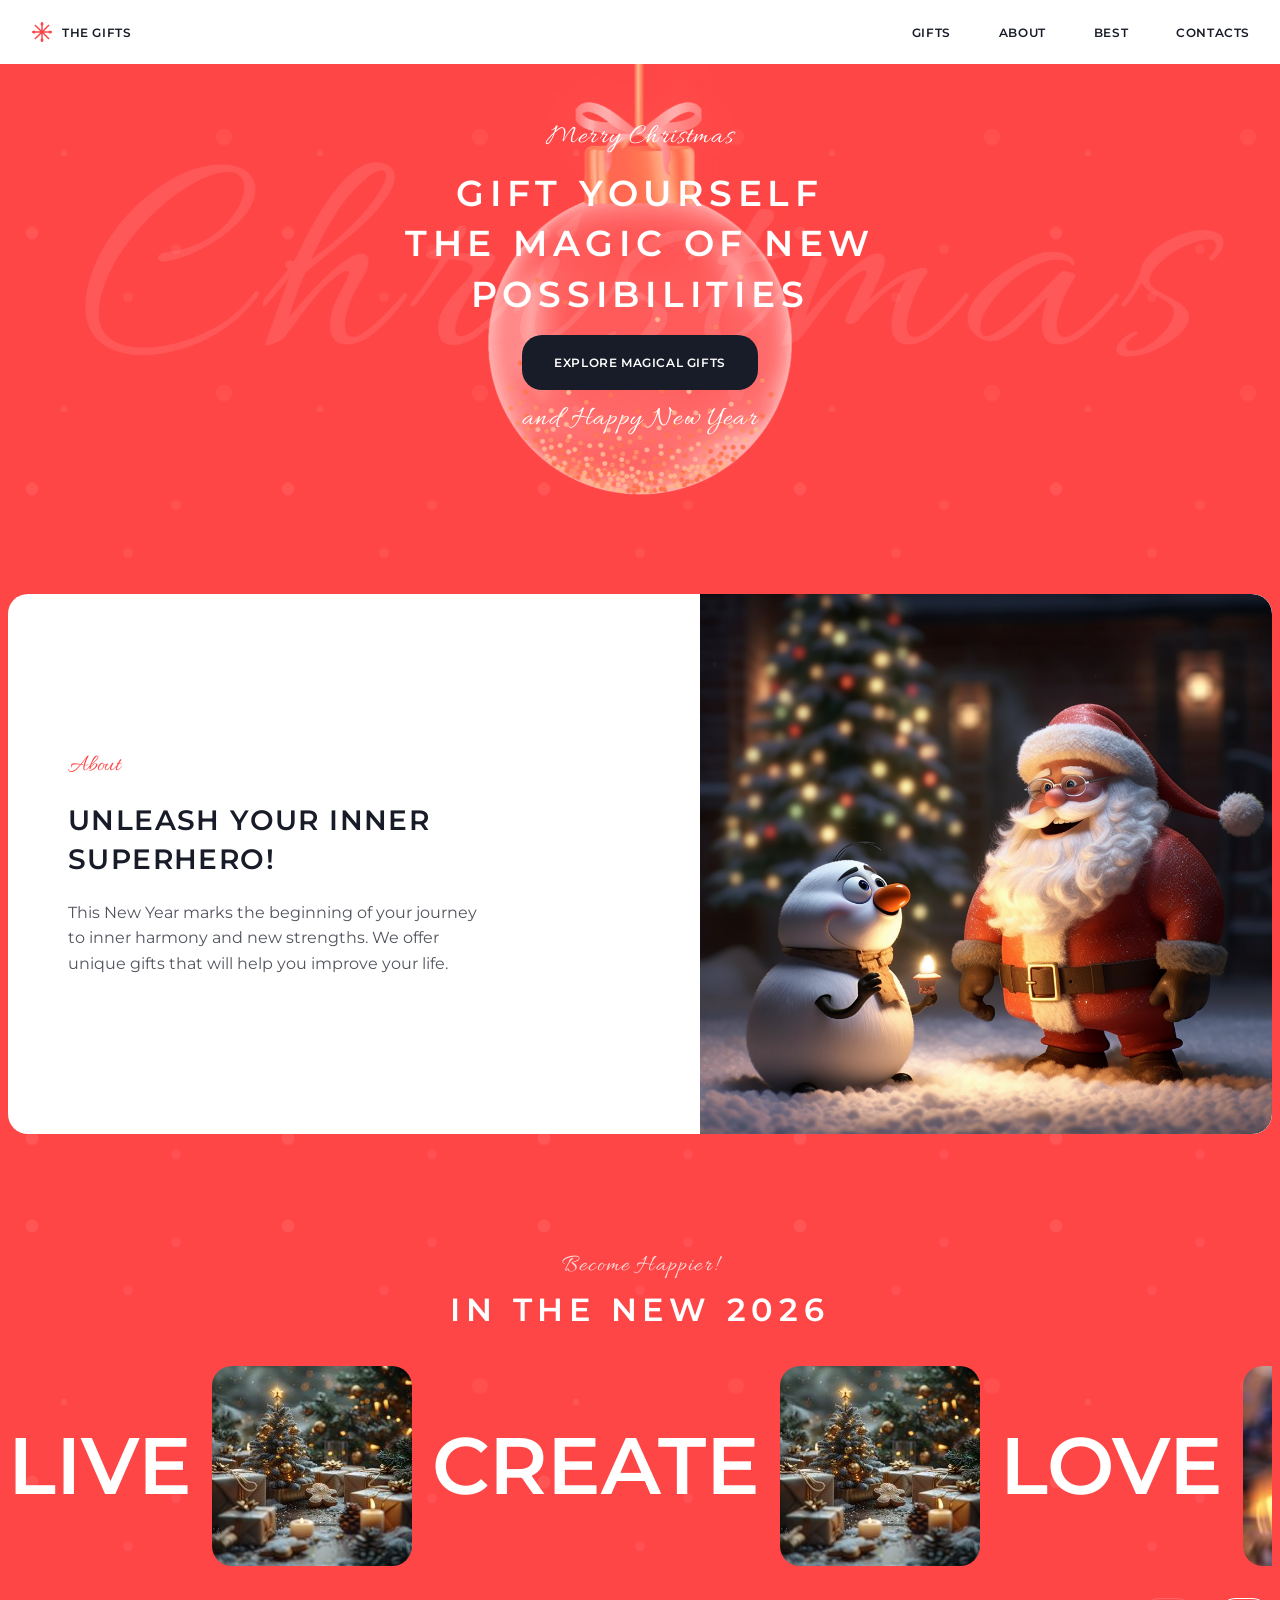
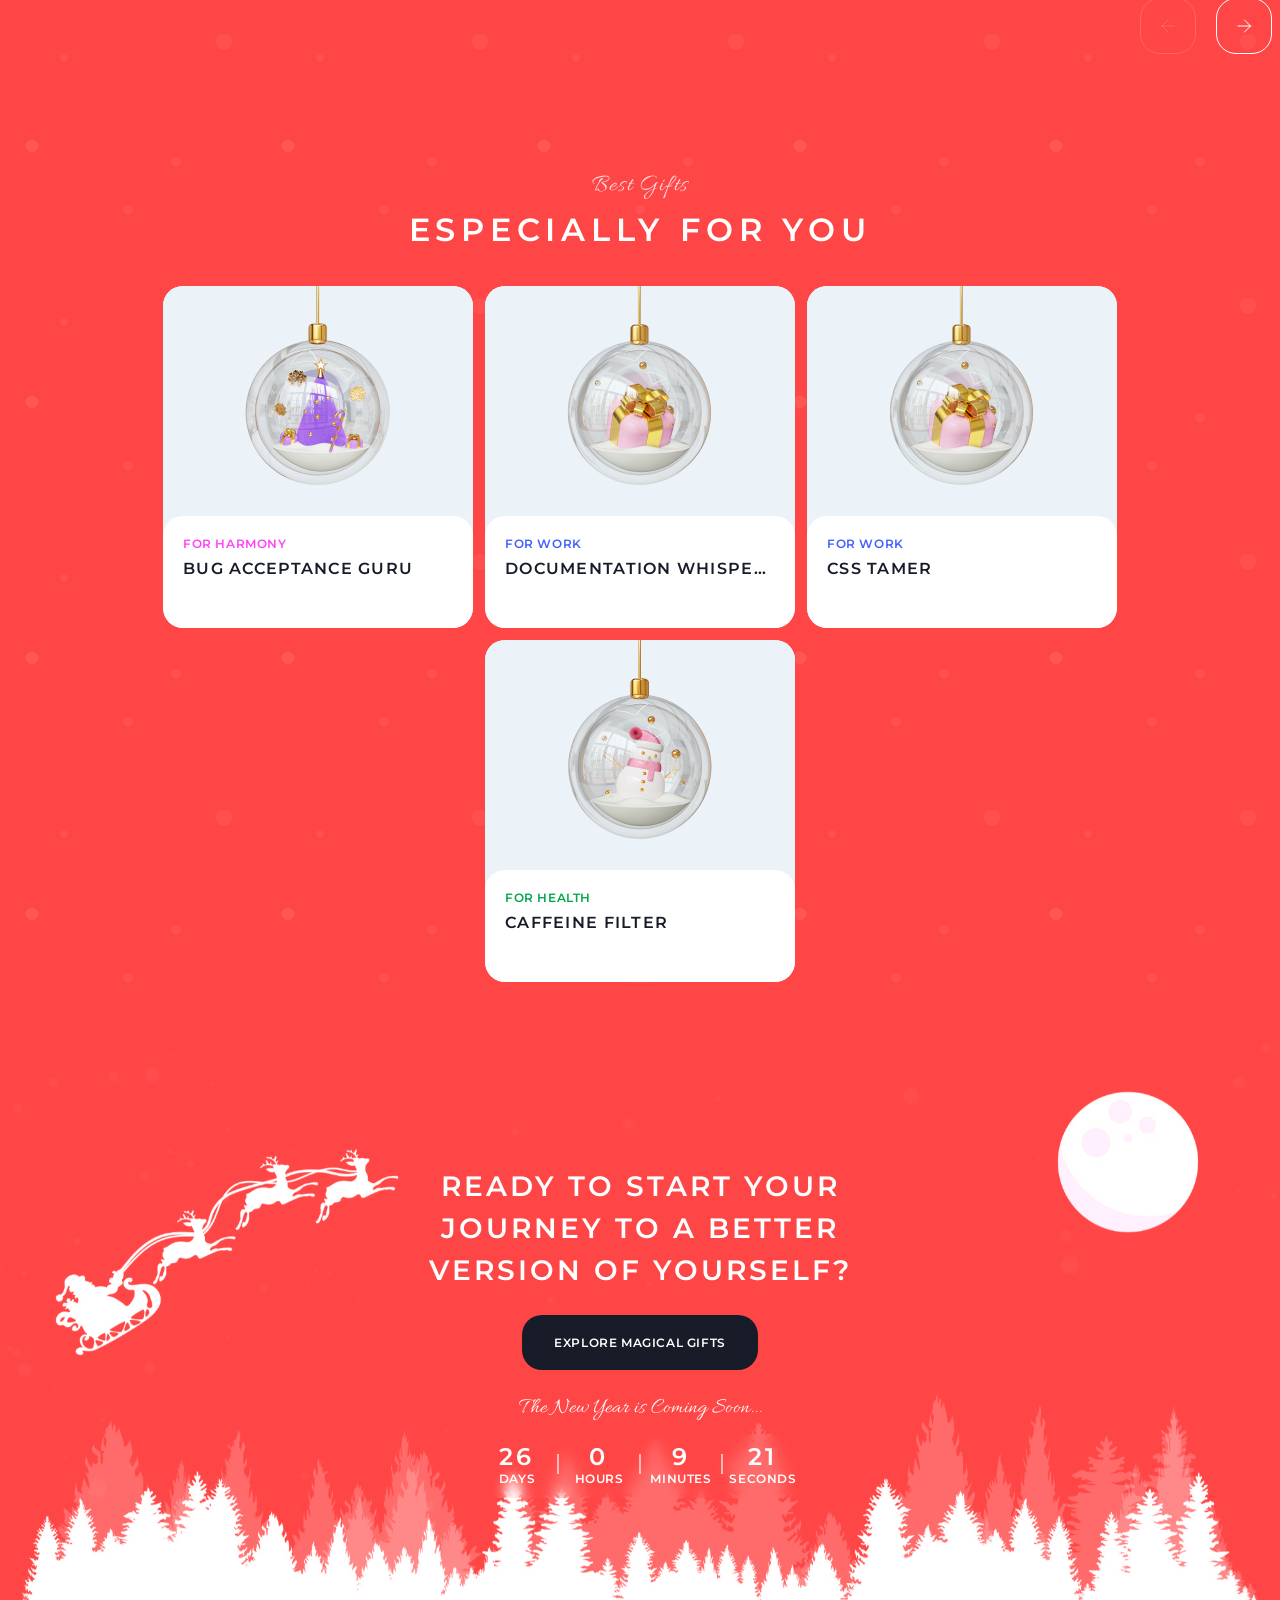
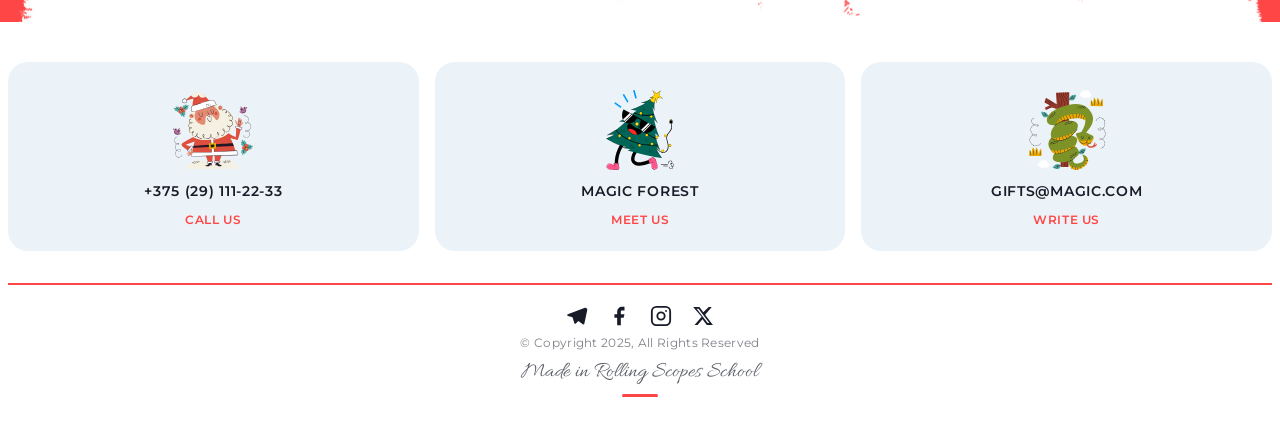
==== commit 0f93c683: "feat: implement modal window with snowflake ratings and fix image paths" ====
--- a/christmas-shop/index.html
+++ b/christmas-shop/index.html
@@ -124,47 +124,15 @@
           <p class="section-subtitle">Especially for you</p>
         </div>
         <div class="best-gifts__grid">
-
-          
-          <a href="gifts/index.html" class="gift-card">
-            <div class="gift-card__image">
-              <img src="assets/card-work.png" alt="Console.log Guru">
-            </div>
-            <div class="gift-card__info">
-              <span class="gift-card__tag gift-card__tag--work">For work</span>
-              <span class="gift-card__name">Console.log Guru</span>
-            </div>
-          </a>
-
-          <a href="gifts/index.html" class="gift-card">
-            <div class="gift-card__image">
-              <img src="assets/card-health.png" alt="Hydration Bot">
-            </div>
-            <div class="gift-card__info">
-              <span class="gift-card__tag gift-card__tag--health">For health</span>
-              <span class="gift-card__name">Hydration Bot</span>
-            </div>
-          </a>
-
-          <a href="gifts/index.html" class="gift-card">
-            <div class="gift-card__image">
-              <img src="assets/card-work.png" alt="Merge Master">
-            </div>
-            <div class="gift-card__info">
-              <span class="gift-card__tag gift-card__tag--work">For work</span>
-              <span class="gift-card__name">Merge Master</span>
-            </div>
-          </a>
-
-          <a href="gifts/index.html" class="gift-card">
-            <div class="gift-card__image">
-              <img src="assets/card-harmony.png" alt="Spontaneous Coding Philosopher">
-            </div>
-            <div class="gift-card__info">
-              <span class="gift-card__tag gift-card__tag--harmony">For harmony</span>
-              <span class="gift-card__name">Spontaneous Coding Philosopher</span>
-            </div>
-          </a>
+     <<section id="best" class="best-gifts">
+      <div class="best-gifts__inner">
+        <div class="best-gifts__header">
+          <p class="caption">Best Gifts</p>
+          <p class="section-subtitle">Especially for you</p>
+        </div>
+        <div class="best-gifts__grid"></div>
+      </div>
+    </section>
 
         </div>
       </div>
--- a/christmas-shop/css/style.css
+++ b/christmas-shop/css/style.css
@@ -1,4 +1,3 @@
-
 :root {
   --primary: #ff4646;
   --dark: #181c29;
@@ -7,13 +6,7 @@
   --tag-purple: #4361ff;
   --tag-green: #06a44f;
   --tag-pink: #ff43f7;
-  --primary-10: rgba(255, 70, 70, 0.1);
-  --white-40: rgba(255, 255, 255, 0.4);
-  --white-20: rgba(255, 255, 255, 0.2);
-  --layout-width: 1440px;
-  --container-max: 1276px;
-}
-
+}
 
 *,
 *::before,
@@ -50,14 +43,12 @@
   font-family: 'Montserrat', sans-serif;
 }
 
-
 .page-wrapper {
   max-width: 1440px;
   margin: 0 auto;
   background-color: var(--primary);
   overflow: hidden;
 }
-
 
 .caption {
   font-family: 'Allura', cursive;
@@ -77,7 +68,6 @@
   color: var(--white);
 }
 
-
 .btn {
   display: inline-flex;
   align-items: center;
@@ -104,13 +94,13 @@
   background-color: #2d3350;
 }
 
-
 .header {
   position: sticky;
   top: 0;
   z-index: 100;
   background-color: var(--white);
   width: 100%;
+  isolation: isolate;
 }
 
 .header__inner {
@@ -188,7 +178,6 @@
   pointer-events: none;
   cursor: default;
 }
-
 
 .hero {
   position: relative;
@@ -196,16 +185,12 @@
   background-image: url('../assets/bg-texture.svg');
   background-size: cover;
   background-position: center;
-
   min-height: 500px;
   display: flex;
   align-items: center;
   justify-content: center;
   overflow: hidden;
 }
-
-
-
 
 .hero__ball-bg {
   position: absolute;
@@ -224,7 +209,6 @@
   display: block;
 }
 
-
 .hero__content {
   position: relative;
   z-index: 2;
@@ -234,7 +218,6 @@
   gap: 16px;
   max-width: 560px;
   text-align: center;
-  
   padding: 60px 20px 160px;
 }
 
@@ -256,7 +239,6 @@
   color: var(--white);
 }
 
-
 .about {
   background-color: var(--primary);
   background-image: url('../assets/bg-texture.svg');
@@ -326,7 +308,6 @@
   height: 100%;
   object-fit: cover;
 }
-
 
 .slider-section {
   background-color: var(--primary);
@@ -416,7 +397,6 @@
   height: 56px;
 }
 
-
 .best-gifts {
   background-color: var(--primary);
   background-image: url('../assets/bg-texture.svg');
@@ -448,7 +428,6 @@
   justify-content: center;
 }
 
-
 .gift-card {
   background-color: var(--content-bg);
   border-radius: 20px;
@@ -467,7 +446,6 @@
   transform: translateY(-4px);
   box-shadow: 0 8px 24px rgba(0, 0, 0, 0.2);
 }
-
 
 .gift-card__image {
   width: 310px;
@@ -516,7 +494,6 @@
   white-space: nowrap;
 }
 
-
 .cta {
   position: relative;
   min-height: 580px;
@@ -524,10 +501,8 @@
   align-items: center;
   justify-content: center;
   overflow: hidden;
-
   background-color: var(--primary);
 }
-
 
 .cta__layer {
   position: absolute;
@@ -537,7 +512,6 @@
   background-repeat: no-repeat;
   pointer-events: none;
 }
-
 
 .cta__layer--snow {
   background-image: url('../assets/bg-snow.png');
@@ -548,7 +522,6 @@
   mix-blend-mode: screen;
 }
 
-
 .cta__layer--scene {
   background-image: url('../assets/cta-scene.png');
   background-size: cover;
@@ -557,7 +530,6 @@
   mix-blend-mode: screen;
 }
 
-
 .cta__inner {
   position: relative;
   z-index: 3;
@@ -641,7 +613,6 @@
   flex-shrink: 0;
 }
 
-
 .footer {
   background-color: var(--white);
   padding: 40px 8px 28px;
@@ -655,7 +626,6 @@
   gap: 32px;
 }
 
-/* Three contact cards */
 .footer__cards {
   display: flex;
   gap: 16px;
@@ -710,7 +680,6 @@
   color: var(--primary);
 }
 
-
 .footer__bottom {
   display: flex;
   justify-content: center;
@@ -725,7 +694,6 @@
   gap: 8px;
 }
 
-/* Social icons row */
 .footer__socials {
   display: flex;
   gap: 20px;
@@ -768,7 +736,6 @@
   opacity: 1;
   color: var(--primary);
 }
-
 
 .footer__rss-accent {
   display: block;
@@ -779,18 +746,15 @@
   margin: 0 auto;
 }
 
-
 .gifts-section {
   position: relative;
   background-color: var(--primary);
   background-image: url('../assets/bg-texture.svg');
   background-size: cover;
- 
   padding: 0 0 60px;
   display: flex;
   flex-direction: column;
 }
-
 
 .gifts-section__garland {
   width: 100%;
@@ -798,7 +762,6 @@
   overflow: hidden;
   margin-bottom: 0;
   flex-shrink: 0;
-
   mix-blend-mode: screen;
 }
 
@@ -833,7 +796,6 @@
   color: var(--white);
 }
 
-/* TABS */
 .tabs {
   display: flex;
   gap: 8px;
@@ -866,7 +828,6 @@
   cursor: default;
 }
 
-/* GIFTS GRID */
 .gifts-grid {
   display: flex;
   flex-wrap: wrap;
@@ -898,230 +859,336 @@
 } 
 
 @media (max-width: 768px) {
-   .container { 
-    padding: 0 16px; 
-  } 
-   .best-gifts__inner, 
-  .slider-section__inner, 
-  .footer__inner { 
-    padding: 0 16px; 
-  } 
-} 
-
-   .footer { 
-    padding: 32px 16px 20px; 
-  } 
- 
-  
-  .footer__cards { 
-    flex-direction: column; 
-    gap: 12px; 
-  } 
- 
+  .container {
+    padding: 0 16px;
+  }
+  .footer {
+    padding: 32px 16px 20px;
+  }
+  .footer__cards {
+    flex-direction: column;
+    gap: 12px;
+  }
+  .footer__card {
+    flex-direction: row;
+    align-items: center;
+    gap: 16px;
+    padding: 16px 20px;
+    justify-content: flex-start;
+  }
+  .footer__card-icon {
+    width: 56px;
+    height: 56px;
+    flex-shrink: 0;
+  }
+  .cta {
+    min-height: 420px;
+  }
+  .cta__title {
+    font-size: 20px;
+    letter-spacing: 2px;
+  }
+  .cta__inner {
+    padding: 60px 16px;
+  }
+  .timer__block {
+    width: 60px;
+  }
+  .timer__value {
+    font-size: 18px;
+  }
+  .best-gifts {
+    padding: 40px 16px;
+  }
+  .gift-card {
+    width: calc(50% - 6px);
+  }
+  .gift-card__image {
+    width: 100%;
+    height: 180px;
+  }
+  .slider-section {
+    padding: 40px 16px;
+  }
+  .slider-word {
+    font-size: 52px;
+    line-height: 64px;
+  }
+  .slider-image {
+    width: 150px;
+    height: 150px;
+  }
+  .section-subtitle {
+    font-size: 22px;
+    letter-spacing: 3px;
+  }
+  .about {
+    padding: 0 16px 40px;
+  }
+  .about__card {
+    flex-direction: column;
+  }
+  .about__text-wrap {
+    padding: 0 32px;
+  }
+  .about__text-inner {
+    max-width: 100%;
+    padding: 40px 0 24px;
+  }
+  .about__title {
+    font-size: 22px;
+  }
+  .about__image-wrap {
+    min-height: 300px;
+    border-radius: 0 0 20px 20px;
+  }
+  .hero {
+    min-height: 380px;
+  }
+  .hero__title {
+    font-size: 24px;
+    letter-spacing: 3px;
+  }
+  .hero__caption {
+    font-size: 22px;
+  }
+  .hero__ball-bg {
+    width: 80%;
+  }
+  .burger {
+    display: flex;
+  }
+  .header__nav {
+    display: none;
+    position: absolute;
+    top: 100%;
+    left: 0;
+    right: 0;
+    background-color: var(--white);
+    box-shadow: 0 8px 24px rgba(0,0,0,0.1);
+    z-index: 99;
+  }
+  .header__nav.nav--open {
+    display: flex;
+  }
+  .header__nav-list {
+    flex-direction: column;
+    width: 100%;
+    padding: 12px 8px;
+    gap: 4px;
+  }
+  .header__nav-list li {
+    width: 100%;
+  }
+  .header__nav-link {
+    width: 100%;
+    justify-content: flex-start;
+  }
+  .best-gifts__inner,
+  .slider-section__inner,
+  .footer__inner {
+    padding: 0 16px;
+  }
+}
+
+@media (max-width: 380px) {
+  .container { 
+    padding: 0 8px; 
+  } 
   .footer__card { 
-    flex-direction: row;  
-    align-items: center; 
-    gap: 16px; 
-    padding: 16px 20px; 
-    justify-content: flex-start; 
-  } 
- 
-  .footer__card-icon { 
-    width: 56px; 
-    height: 56px; 
-    flex-shrink: 0; 
-  } 
-
-
-
-   .cta { 
-    min-height: 420px; 
-  } 
- 
-  .cta__title { 
-    font-size: 20px; 
-    letter-spacing: 2px; 
-  } 
- 
-  .cta__inner { 
-    padding: 60px 16px; 
-  } 
- 
-  .timer__block { 
-    width: 60px; 
-  } 
- 
-  .timer__value { 
-    font-size: 18px; 
-  } 
-
-
-   .best-gifts { 
-    padding: 40px 16px; 
-  } 
- 
-  
-  .gift-card { 
-    width: calc(50% - 6px);  
-  } 
- 
-  .gift-card__image { 
-    width: 100%; 
-    height: 180px; 
-  } 
- 
- 
-    .slider-section { 
-    padding: 40px 16px; 
-  } 
- 
-  .slider-word { 
-    font-size: 52px; 
-    line-height: 64px; 
-  } 
- 
-  .slider-image { 
-    width: 150px; 
-    height: 150px; 
-  } 
- 
-  .section-subtitle { 
-    font-size: 22px; 
-    letter-spacing: 3px; 
-  } 
-
-
-   .about { 
-    padding: 0 16px 40px; 
-  } 
- 
-   
-  .about__card { 
-    flex-direction: column; 
-  } 
- 
-  
-  .about__text-wrap { 
-    padding: 0 32px; 
-  } 
- 
-  .about__text-inner { 
-    max-width: 100%; 
-    padding: 40px 0 24px; 
-  } 
- 
-  .about__title { 
-    font-size: 22px; 
-  } 
- 
-  /* Фото под текстом */ 
-  .about__image-wrap { 
-    min-height: 300px; 
-    border-radius: 0 0 20px 20px;  
-  } 
-
-
-   .hero { 
-    min-height: 380px; 
-   } 
-     .hero__title { 
-    font-size: 24px; 
-    letter-spacing: 3px; 
-  } 
- 
-  .hero__caption { 
-    font-size: 22px; 
-  } 
- 
-  .hero__ball-bg { 
-    width: 80%;  
-  } 
- 
- .burger { 
-    display: flex; 
-}
-    
-    .header__nav { 
-    display: none; 
-  } 
- 
-  .header__nav.nav--open { 
-    display: flex; 
-  } 
- 
- 
-@media (max-width: 380px) {
-    .container { 
-    padding: 0 8px; 
-  } 
-} 
-    .footer__card { 
     padding: 12px 16px; 
   } 
- 
   .footer__card-value { 
     font-size: 12px; 
   } 
- 
-    .cta__title { 
+  .cta__title { 
     font-size: 16px; 
   } 
- 
   .timer__block { 
     width: 48px; 
   } 
- 
   .timer__value { 
     font-size: 14px; 
     letter-spacing: 2px; 
   } 
- 
   .timer__label { 
     font-size: 10px; 
   }
-
-  
   .gift-card { 
     width: 100%; 
   } 
- 
   .gift-card__image { 
     height: 200px; 
   } 
-
-    .slider-word { 
+  .slider-word { 
     font-size: 36px; 
     line-height: 48px; 
   } 
- 
   .slider-image { 
     width: 100px; 
     height: 100px; 
   } 
- 
-   .about__text-wrap { 
+  .about__text-wrap { 
     padding: 0 16px; 
   } 
- 
   .about__title { 
     font-size: 18px; 
   } 
- 
   .about__desc { 
     font-size: 14px; 
   } 
- 
   .about__image-wrap { 
     min-height: 220px; 
   } 
-
-
- 
-    .hero__title { 
+  .hero__title { 
     font-size: 18px; 
     letter-spacing: 2px; 
   } 
- 
   .hero__content { 
     padding: 40px 16px 40px; 
-  } +  } 
+} 
+
+/* ========================================= */
+/* МОДАЛЬНОЕ ОКНО ПО МАКЕТУ FIGMA            */
+/* ========================================= */
+
+.modal-overlay {
+  position: fixed;
+  inset: 0;
+  background-color: rgba(28, 29, 34, 0.8);
+  display: flex;
+  justify-content: center;
+  align-items: center;
+  z-index: 1000;
+  padding: 15px; 
+}
+
+.modal {
+  position: relative;
+  background-color: var(--white);
+  border-radius: 20px;
+  display: flex;
+  flex-direction: column;
+  width: 100%;
+  max-width: 400px;
+  overflow: hidden;
+  box-shadow: 0 4px 15px rgba(0, 0, 0, 0.2);
+}
+
+.modal-close {
+  position: absolute;
+  top: 10px;
+  right: 10px;
+  width: 40px;
+  height: 40px;
+  background: transparent;
+  border: none;
+  font-family: 'Montserrat', sans-serif;
+  font-size: 36px;
+  font-weight: 300;
+  line-height: 1;
+  color: var(--dark);
+  cursor: pointer;
+  z-index: 10;
+  display: flex;
+  justify-content: center;
+  align-items: center;
+  transition: transform 0.3s ease;
+}
+
+.modal-close:hover {
+  transform: scale(1.1);
+}
+
+.modal-img-wrapper {
+  width: 100%;
+  height: 230px; 
+  background-color: var(--content-bg);
+  display: flex;
+  justify-content: center;
+  align-items: center;
+}
+
+.modal-img-wrapper img {
+  width: auto;
+  height: 100%;
+  max-height: 200px;
+  object-fit: contain;
+}
+
+.modal-content {
+  padding: 20px;
+  display: flex;
+  flex-direction: column;
+  align-items: flex-start; 
+}
+
+.modal-content .gift-title {
+  font-family: 'Montserrat', sans-serif;
+  font-weight: 600;
+  font-size: 24px;
+  color: var(--dark);
+  margin: 8px 0;
+}
+
+.gift-description {
+  font-family: 'Montserrat', sans-serif;
+  font-size: 16px;
+  line-height: 1.5;
+  color: var(--dark);
+  margin: 0 0 20px 0;
+}
+
+.gift-superpowers {
+  width: 100%;
+}
+
+.superpowers-title {
+  font-family: 'Montserrat', sans-serif;
+  font-size: 16px;
+  font-weight: 600;
+  text-transform: uppercase;
+  margin: 0 0 12px 0;
+  color: var(--dark);
+}
+
+.gift-superpowers ul {
+  list-style: none;
+  padding: 0;
+  margin: 0;
+  display: flex;
+  flex-direction: column;
+  gap: 8px;
+}
+
+.gift-superpowers li {
+  display: flex;
+  justify-content: space-between;
+  align-items: center;
+  font-family: 'Montserrat', sans-serif;
+  font-size: 16px;
+  color: var(--dark);
+}
+
+.sp-value {
+  font-weight: 600;
+  display: flex;
+  align-items: center;
+  gap: 12px; /* Расстояние между надписью +400 и звездами */
+}
+
+.sp-stars {
+  display: flex;
+  align-items: center;
+  gap: 4px; /* Отступ между снежинками */
+}
+
+.sp-stars img {
+  width: 16px;
+  height: 16px;
+}
+
+.star-inactive {
+  opacity: 0.1; /* Прозрачность серых снежинок */
+}
